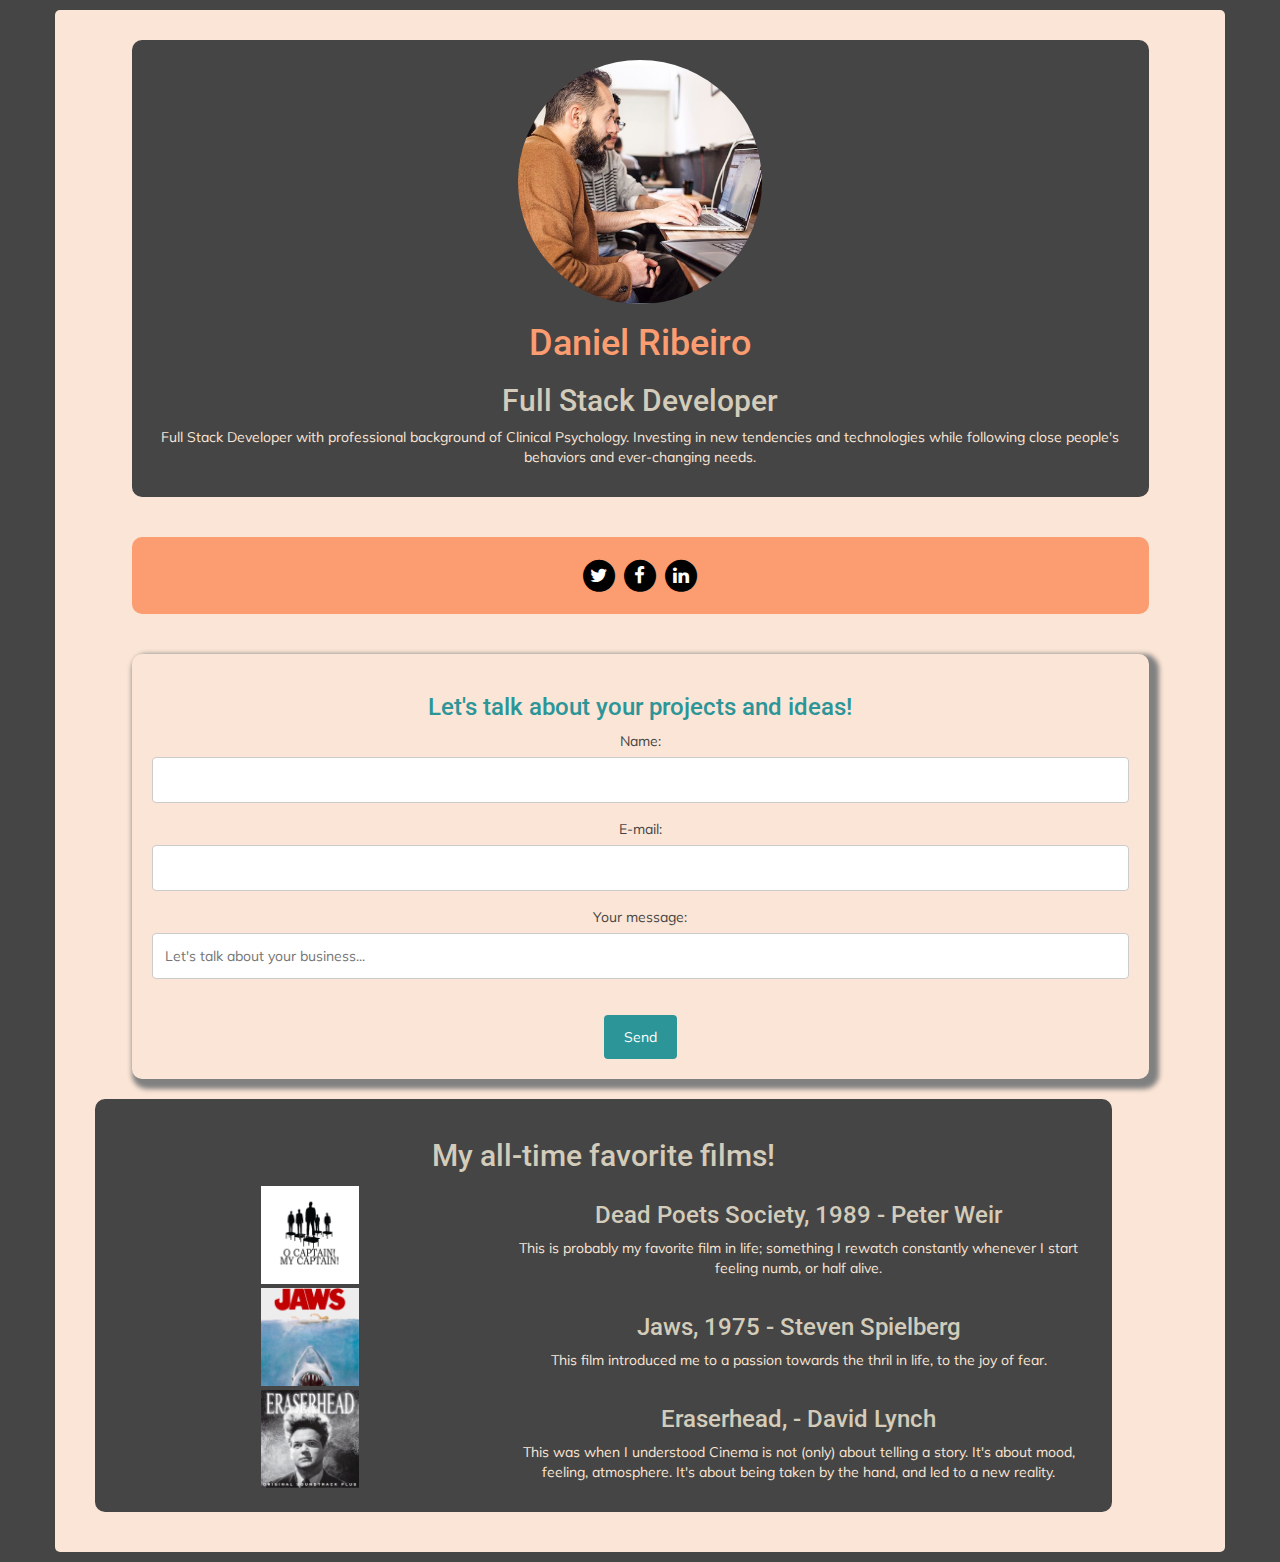
==== index.html @ b464d57c "my profile page" ====
<!DOCTYPE html>
<html>
  <head>
	<meta charset="utf-8">
  <meta http-equiv="X-UA-Compatible" content="IE=edge">
  <meta name="viewport" content="width=device-width, initial-scale=1">
  <link rel="stylesheet" href="https://maxcdn.bootstrapcdn.com/bootstrap/3.3.5/css/bootstrap.min.css">
  <link href="https://fonts.googleapis.com/css?family=Muli|Roboto" rel="stylesheet">
	<link rel="stylesheet" href="stylesheet.css"/>
  <link href="https://maxcdn.bootstrapcdn.com/font-awesome/4.2.0/css/font-awesome.min.css" rel="stylesheet">
<!--    <script type="text/javascript" src="script.js"></script> 
 -->	<title>Daniel Ribeiro - Web Developer</title>
	<meta name="description" content="Full Stack developer, graduated by Le Wagon in 2017">
</head>

  <body>
<!--     <header class="bgimage"></header>
 -->    <div class="container">


    <div class="intro">
      <img src ="images/profile.jpg" alt="Daniel Ribeiro, Web Developer" id="profile">
      <h1>Daniel Ribeiro</h1>
      <h2>Full Stack Developer</h2>
      <p>Full Stack Developer with professional background of Clinical Psychology. Investing in new tendencies and technologies while following close people's behaviors and ever-changing needs.</p>
    </div>
    <br>

    <div class="social">
      <a href=#>
        <span class="fa-stack fa-lg">
          <i class="fa fa-circle fa-stack-2x"></i>
          <i class="fa fa-twitter fa-stack-1x fa-inverse"></i>
        </span>
      </a>

      <a href="www.facebook.com/daniel.cheddar">
        <span class="fa-stack fa-lg">
          <i class="fa fa-circle fa-stack-2x"></i>
          <i class="fa fa-facebook fa-stack-1x fa-inverse"></i>
        </span>
      </a>

      <a href=https://"www.linkedin.com/in/daniel-ribeiro-b18310144">
        <span class="fa-stack fa-lg">
          <i class="fa fa-circle fa-stack-2x"></i>
          <i class="fa fa-linkedin fa-stack-1x fa-inverse"></i>
        </span>
      </a>
    </div>
    <br>

    <div class="contact">
      <h3 id="lets">Let's talk about your projects and ideas!</h3>

      <form action="mailto:ribeiro.danieldecastro@gmail.com" method="post" enctype="text/plain">
      Name:<br>
      <input type="text" name="name"><br>
      E-mail:<br>
      <input type="text" name="mail"><br>
      Your message:<br>
      <input type="text" name="comment" size="50" placeholder="Let's talk about your business..."><br><br>
      <input type="submit" value="Send">
<!--       <input type="reset" value="Reset">
 -->      </form>
    </div>
  
  <div class="table">
  <table>
    <h2> My all-time favorite films!</h2>
    <tr>
      <td>
        <img src="images/dps.jpg" alt="">
      </td>
      <td>
        <h3>Dead Poets Society, 1989 - Peter Weir</h3>
        <p>This is probably my favorite film in life; something I rewatch constantly whenever I start feeling numb, or half alive.</p>
      </td>
    </tr>
    <tr>
      <td>
        <img src="images/jaws.jpg" alt="">
      </td>
      <td>
         <h3>Jaws, 1975 - Steven Spielberg</h3>
        <p>This film introduced me to a passion towards the thril in life, to the joy of fear.</p>
      </td>
    </tr>
      <td>
        <img src="images/eraserhead.jpg" alt="">
      </td>
      <td>
        <h3>Eraserhead,  - David Lynch</h3>
        <p>This was when I understood Cinema is not (only) about telling a story. It's about mood, feeling, atmosphere. It's about being taken by the hand, and led to a new reality.</p>
      </td>
    </tr>
  </table>

    </div>
    <script src="https://ajax.googleapis.com/ajax/libs/jquery/1.11.3/jquery.min.js"></script>
    <script src="https://maxcdn.bootstrapcdn.com/bootstrap/3.3.5/js/bootstrap.min.js"></script>
    <script type="text/javascript" src="js/script.js"></script>
  </body>
</html>
---- stylesheet.css ----
/* Style inputs with type="text", select elements and textareas */
input[type=text], select, textarea {
    width: 100%; /* Full width */
    padding: 12px; /* Some padding */  
    border: 1px solid #ccc; /* Gray border */
    border-radius: 4px; /* Rounded borders */
    box-sizing: border-box; /* Make sure that padding and width stays in place */
    margin-top: 6px; /* Add a top margin */
    margin-bottom: 16px; /* Bottom margin */
    resize: vertical  Allow the user to vertically resize the textarea (not horizontally) 
}

/* Style the submit button with a specific background color etc */
input[type=submit] {
    background-color: #2b9598;
    color: white;
    padding: 12px 20px;
    border: none;
    border-radius: 4px;
    cursor: pointer;
}

/* When moving the mouse over the submit button, add a darker green color */
input[type=submit]:hover {
    background-color: #378384;
}

/* Add a background color and some padding around the form */
.container {   
    border-radius: 5px;
    background-color: #f2f2f2;
    padding: 20px;
}

a {
    color: black;
    text-decoration: none;
}

a:hover {
    color: #2b9598;
}

body {
    background-color: #454545;
    text-align: center;
    font-family: 'Muli', sans-serif;
    color: #fbe5d6
}

h1, h2, h3 {
    font-family: 'Roboto', sans-serif;
}

h2, h3 {
    color: #d3ccba;
}

h1 {
    color: #fb9c71;
}

p {
    color: #fbe5d6;
}

img {
    width: 25%;
}

#profile {
    border-radius: 50%;
}

div {
    margin: 10px auto;
    color: #454545;
    border-radius: 10px;
    padding: 20px;
    width: 90%;
}

.intro {
    background-color: #454545;
}

.container {
    background-color: #fbe5d6;
}

.social {
    background-color: #fb9c71;
}

.contact {
    matgin: 20px;
    box-shadow: 5px 5px 5px 5px grey;

}

.table {
    background-color: #454545;
    width: 90%;
    margin: 20px;
}

#lets {
    color: #2b9598;
}

/*.bgimage {
    background-image: url("images/Programming-Code-l.jpg");
    background-position: center center;
    background-size: cover;
    height: 200px;
}


*/
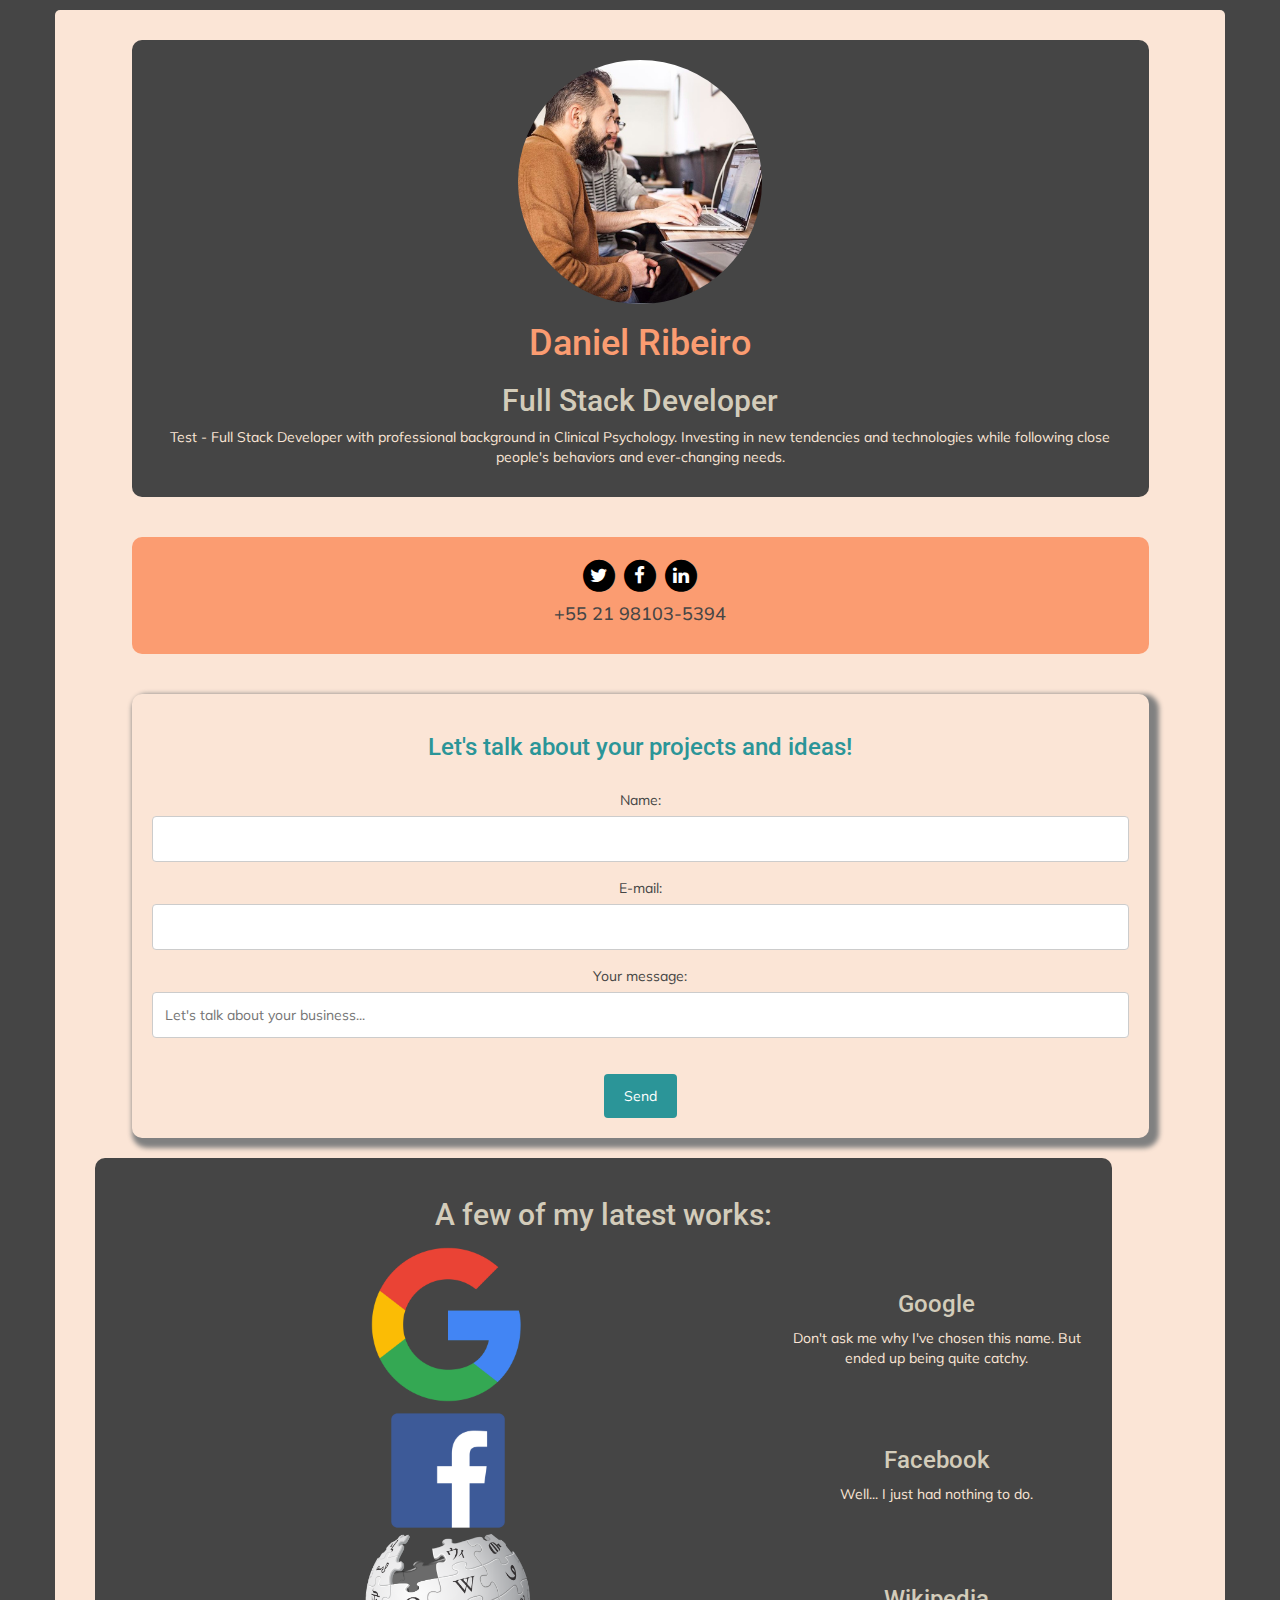
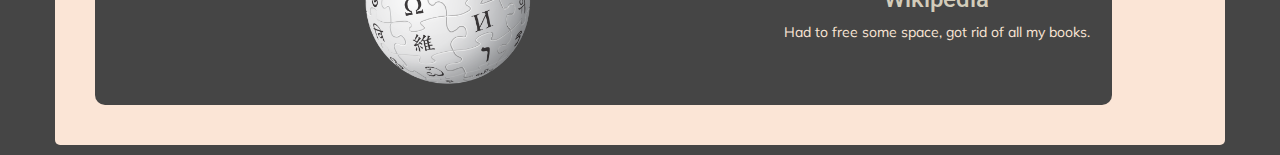
==== commit 181eadcc: "test" ====
--- a/index.html
+++ b/index.html
@@ -1,28 +1,25 @@
 <!DOCTYPE html>
 <html>
   <head>
-	<meta charset="utf-8">
-  <meta http-equiv="X-UA-Compatible" content="IE=edge">
-  <meta name="viewport" content="width=device-width, initial-scale=1">
-  <link rel="stylesheet" href="https://maxcdn.bootstrapcdn.com/bootstrap/3.3.5/css/bootstrap.min.css">
-  <link href="https://fonts.googleapis.com/css?family=Muli|Roboto" rel="stylesheet">
-	<link rel="stylesheet" href="stylesheet.css"/>
-  <link href="https://maxcdn.bootstrapcdn.com/font-awesome/4.2.0/css/font-awesome.min.css" rel="stylesheet">
-<!--    <script type="text/javascript" src="script.js"></script> 
- -->	<title>Daniel Ribeiro - Web Developer</title>
-	<meta name="description" content="Full Stack developer, graduated by Le Wagon in 2017">
-</head>
+  	<meta charset="utf-8">
+    <meta http-equiv="X-UA-Compatible" content="IE=edge">
+    <meta name="viewport" content="width=device-width, initial-scale=1">
+    <link rel="stylesheet" href="https://maxcdn.bootstrapcdn.com/bootstrap/3.3.5/css/bootstrap.min.css">
+    <link href="https://fonts.googleapis.com/css?family=Muli|Roboto" rel="stylesheet">
+  	<link rel="stylesheet" href="stylesheet.css"/>
+    <link href="https://maxcdn.bootstrapcdn.com/font-awesome/4.2.0/css/font-awesome.min.css" rel="stylesheet">
+    <title>Daniel Ribeiro - Web Developer</title>
+  	<meta name="description" content="Full Stack developer, graduated by Le Wagon in 2017">
+  </head>
 
   <body>
-<!--     <header class="bgimage"></header>
- -->    <div class="container">
-
+    <div class="container">
 
     <div class="intro">
       <img src ="images/profile.jpg" alt="Daniel Ribeiro, Web Developer" id="profile">
       <h1>Daniel Ribeiro</h1>
       <h2>Full Stack Developer</h2>
-      <p>Full Stack Developer with professional background of Clinical Psychology. Investing in new tendencies and technologies while following close people's behaviors and ever-changing needs.</p>
+      <p>Test - Full Stack Developer with professional background in Clinical Psychology. Investing in new tendencies and technologies while following close people's behaviors and ever-changing needs.</p>
     </div>
     <br>
 
@@ -34,67 +31,71 @@
         </span>
       </a>
 
-      <a href="www.facebook.com/daniel.cheddar">
+      <a href="http://www.facebook.com/daniel.cheddar">
         <span class="fa-stack fa-lg">
           <i class="fa fa-circle fa-stack-2x"></i>
           <i class="fa fa-facebook fa-stack-1x fa-inverse"></i>
         </span>
       </a>
 
-      <a href=https://"www.linkedin.com/in/daniel-ribeiro-b18310144">
+      <a href="http://www.linkedin.com/in/daniel-ribeiro-b18310144">
         <span class="fa-stack fa-lg">
           <i class="fa fa-circle fa-stack-2x"></i>
           <i class="fa fa-linkedin fa-stack-1x fa-inverse"></i>
         </span>
       </a>
+      <br>
+      <h4 id="test">+55 21 98103-5394</h4>
     </div>
     <br>
 
     <div class="contact">
-      <h3 id="lets">Let's talk about your projects and ideas!</h3>
+      <h3 id="lets">Let's talk about your projects and ideas!</h3><br>
+      <form action="https://formspree.io/ribeiro.danieldecastro@gmail.com"
+        method="POST" enctype="text/plain">
+        Name:<br>
+        <input type="text" name="name"><br>
+        E-mail:<br>
+        <input type="text" name="mail"><br>
+        Your message:<br>
+        <input type="text" name="comment" size="50" placeholder="Let's talk about your business..."><br><br>
+        <input type="submit" value="Send">
+      </form>
+    </div>
 
-      <form action="mailto:ribeiro.danieldecastro@gmail.com" method="post" enctype="text/plain">
-      Name:<br>
-      <input type="text" name="name"><br>
-      E-mail:<br>
-      <input type="text" name="mail"><br>
-      Your message:<br>
-      <input type="text" name="comment" size="50" placeholder="Let's talk about your business..."><br><br>
-      <input type="submit" value="Send">
-<!--       <input type="reset" value="Reset">
- -->      </form>
+
+  
+    <div class="table">
+    <h2>A few of my latest works:</h2>
+      <table class="projects">
+        <tr>
+          <td>
+          <img src="images/google.png" alt="">
+          </td>
+          <td>
+            <a href="http://www.google.com"><h3>Google</h3></a>
+            <p>Don't ask me why I've chosen this name. But ended up being quite catchy.</p>
+          </td>
+        </tr>
+        <tr>
+          <td>
+            <img src="images/facebook.png" alt="">
+          </td>
+          <td>
+            <a href="http://www.facebook.com"><h3>Facebook</h3></a>
+            <p>Well... I just had nothing to do.</p>
+          </td>
+        </tr>
+          <td>
+            <img src="images/wikipedia.png" alt="">
+          </td>
+          <td>
+            <a href="http://www.wikipedia.org"><h3>Wikipedia</h3></a>
+            <p>Had to free some space, got rid of all my books.</p>
+          </td>
+        </tr>
+      </table>
     </div>
-  
-  <div class="table">
-  <table>
-    <h2> My all-time favorite films!</h2>
-    <tr>
-      <td>
-        <img src="images/dps.jpg" alt="">
-      </td>
-      <td>
-        <h3>Dead Poets Society, 1989 - Peter Weir</h3>
-        <p>This is probably my favorite film in life; something I rewatch constantly whenever I start feeling numb, or half alive.</p>
-      </td>
-    </tr>
-    <tr>
-      <td>
-        <img src="images/jaws.jpg" alt="">
-      </td>
-      <td>
-         <h3>Jaws, 1975 - Steven Spielberg</h3>
-        <p>This film introduced me to a passion towards the thril in life, to the joy of fear.</p>
-      </td>
-    </tr>
-      <td>
-        <img src="images/eraserhead.jpg" alt="">
-      </td>
-      <td>
-        <h3>Eraserhead,  - David Lynch</h3>
-        <p>This was when I understood Cinema is not (only) about telling a story. It's about mood, feeling, atmosphere. It's about being taken by the hand, and led to a new reality.</p>
-      </td>
-    </tr>
-  </table>
 
     </div>
     <script src="https://ajax.googleapis.com/ajax/libs/jquery/1.11.3/jquery.min.js"></script>
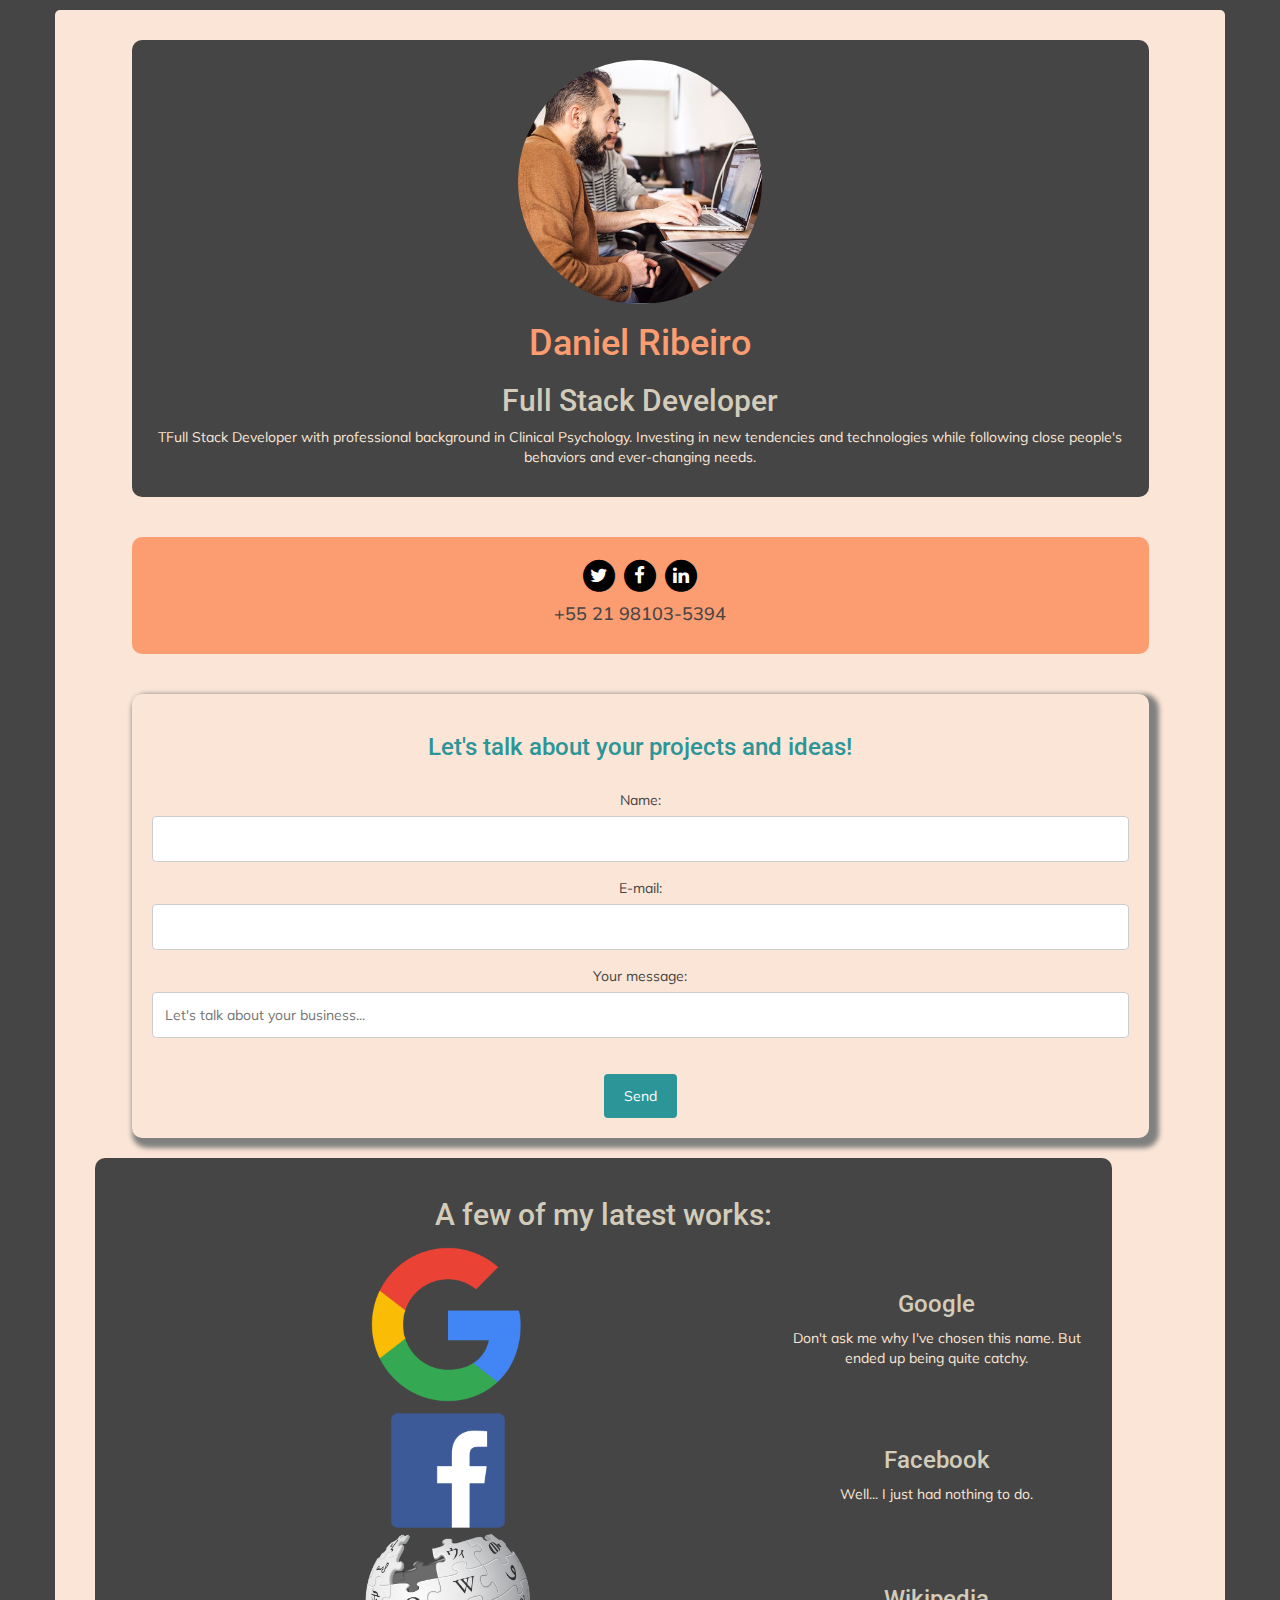
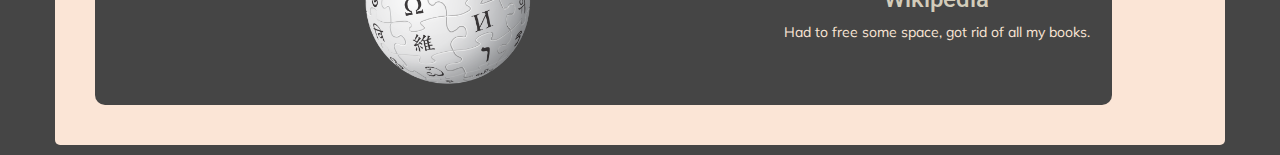
==== commit 21e8c14c: "trying to update" ====
--- a/index.html
+++ b/index.html
@@ -19,7 +19,7 @@
       <img src ="images/profile.jpg" alt="Daniel Ribeiro, Web Developer" id="profile">
       <h1>Daniel Ribeiro</h1>
       <h2>Full Stack Developer</h2>
-      <p>Test - Full Stack Developer with professional background in Clinical Psychology. Investing in new tendencies and technologies while following close people's behaviors and ever-changing needs.</p>
+      <p>TFull Stack Developer with professional background in Clinical Psychology. Investing in new tendencies and technologies while following close people's behaviors and ever-changing needs.</p>
     </div>
     <br>
 
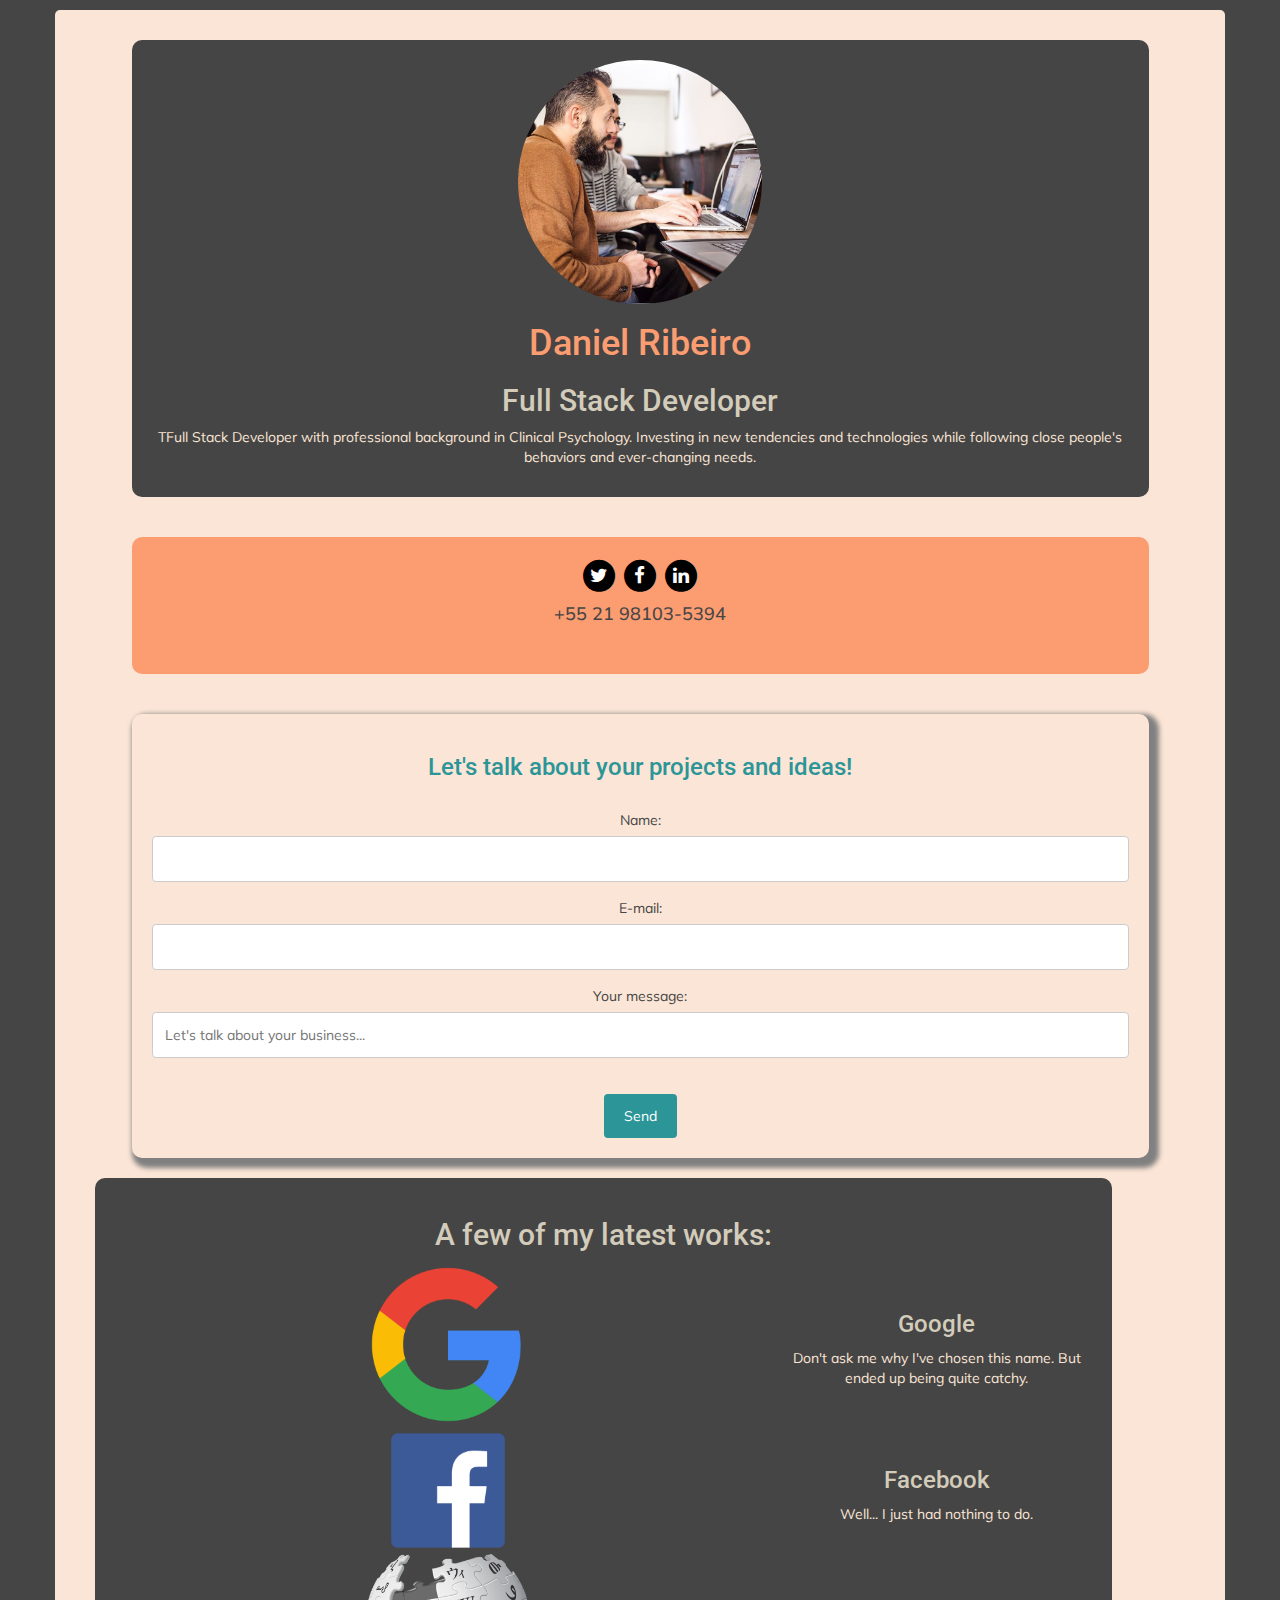
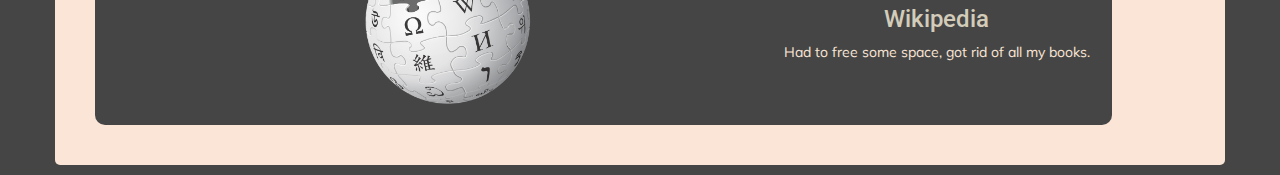
==== commit 95f2e3b9: "Just gibberish added" ====
--- a/index.html
+++ b/index.html
@@ -46,6 +46,9 @@
       </a>
       <br>
       <h4 id="test">+55 21 98103-5394</h4>
+
+
+      <span>&nbsp;</span>
     </div>
     <br>
 
